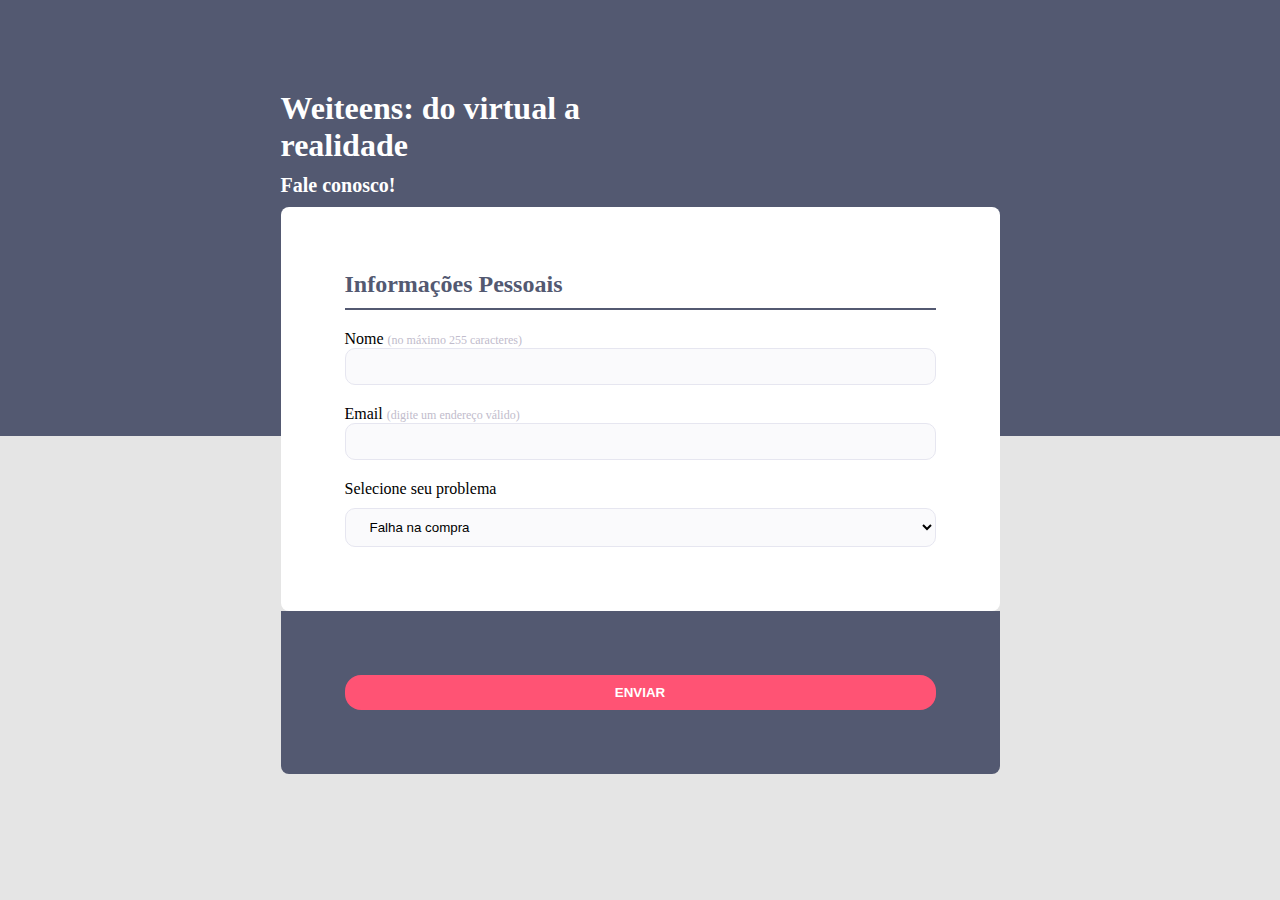
==== formulario.html @ b67f12e4 "Adicionando a página de contato do projeto" ====
<!DOCTYPE html>
<html lang="pt-br">
<head>
    <meta charset="UTF-8">
    <meta name="viewport" content="width=device-width, initial-scale=1.0">
    <title>Document</title>
    <link rel="stylesheet" href="formulario.css">
</head>

<body>
<!-- Aqui é a parte principal da pagina-->
<main class="pagina">
    <header>
        <h1>Weiteens: do virtual a realidade</h1>
        <p>Fale conosco!</p>
    </header>

    <form id="enviar">
        <div class="campos">
                <h2>Informações Pessoais</h2>
                <label for="nome">Nome <span>(no máximo 255 caracteres)</span>
                </label>
                <input type="text" name="nome" id="nome" required>
                <label for="e-mail">Email <span>(digite um endereço válido)</span></label>
                <input type="email" name="e-mail" id="e-mail" required>
                <label for="selecione">Selecione seu problema</label>
                 <select name="seleto" id="selecione">
                    <option value="fcompra">Falha na compra</option>
                    <option value="inexistente">Página inexistente</option>
                    <option value="errocada">Erro no cadastro</option>
                 </select>
        </div>
        
    </form>
    <!--Para enviar o formulário falta linka-lo ao documento central no caso a pagina central 
        e para isso só botar o action e um "id" no form. Depois bote o id do form no input desse jeito.
        form ="id"
    -->
    <footer><input type="submit" value="ENVIAR"
        form="enviar"></footer>
</main>





</body>
</html>
---- formulario.css ----
*{
    margin: 0;
    padding: 0;
    box-sizing: border-box;
}
.pagina{
    width: 719px;
    margin: auto;
}
body{
    background-color: #E5E5E5;
}
header::before{
    content: "";
    width: 100%;
    height: 436px;
    position: absolute;
    top: 0;
    left: 0;
    z-index: -1;
    background-color: #535971;
}
header{
    width: 326px;
   margin-top: 90px;
   color: #FFFFFF;
}
header h1{
    margin-bottom: 10px;
}
header p{
    font-size: 20px;
    margin-bottom: 10px;
    font-weight: bold;
}
form{
    background-color: #FFFFFF;
    min-height: 300px;
    padding: 64px;
    border-radius: 8px;
}
.campos{
    display: flex;
    flex-direction: column;
}
.campos h2{
    border-bottom: 2px solid #535971 ;
    padding-bottom: 10px;
    color: #535971;
}
.campos label{
    margin-top: 20px;
}
.campos label span{
    font-size: 12px;
    color: #C1BCCC;
}
.campos input{

    padding: 10px 20px;
    border-radius: 10px;
    border: 1px solid #E6E6F0;
    background-color: #FAFAFC;
    
}
footer{
    background-color:#535971 ;
    padding: 64px;
    border-radius: 0px 0px 8px 8px;
    display: flex;
    flex-direction: column;
}
footer input{
    padding: 10px 20px;
    border-radius: 16px;
    border: 0;
    background-color: #FF5374;
    color: #FFFFFF;

    cursor: pointer;
    font-weight: bold;
}
footer input:hover{
    background-color:#a34a5c ;
}
.campos select{
    padding: 10px 20px;
    border-radius: 10px;
    border: 1px solid #E6E6F0;
    background-color: #FAFAFC;
    margin-top: 10px;
}
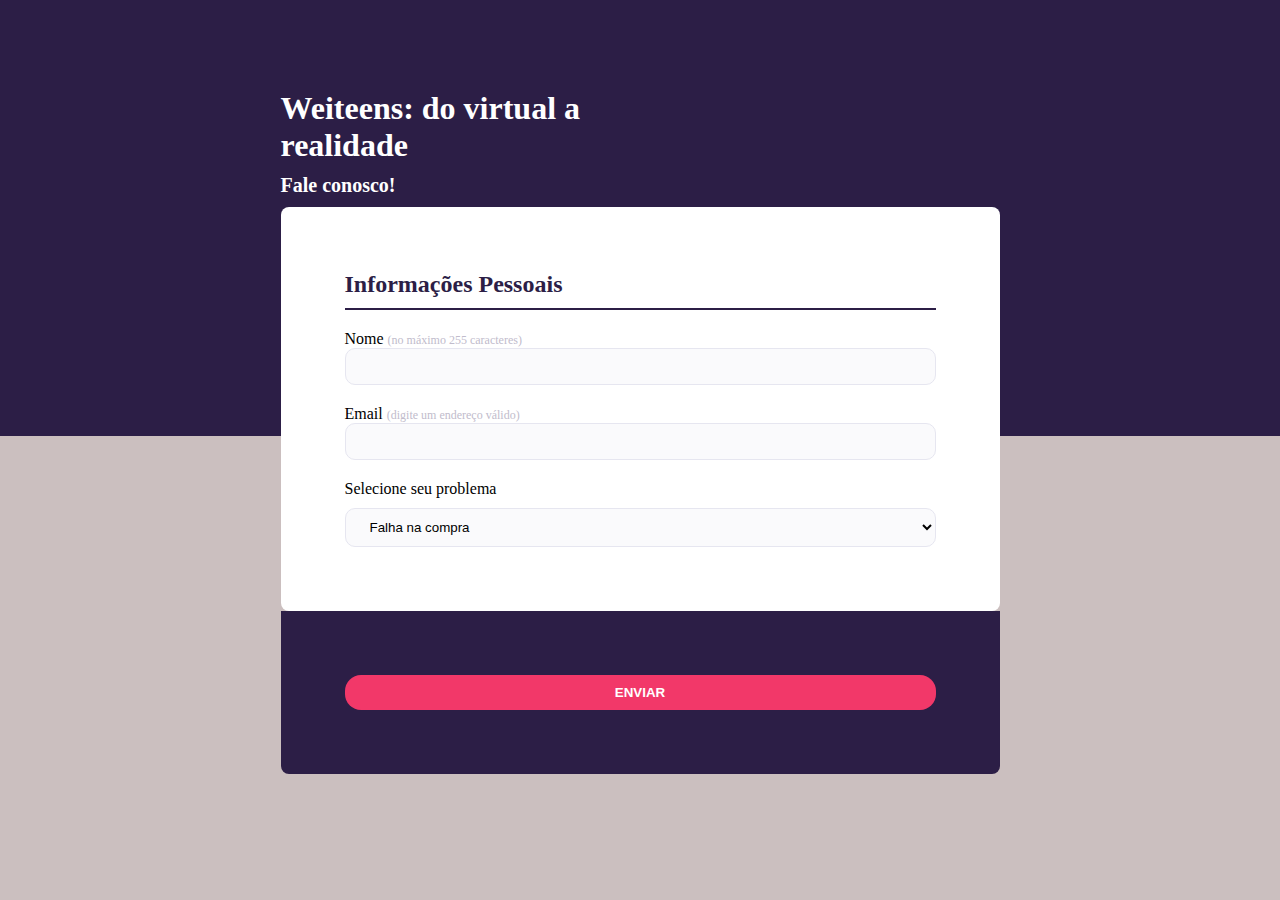
==== commit 8e1746bf: "Linkando, os documentos e mudando a cor do form" ====
--- a/formulario.html
+++ b/formulario.html
@@ -17,7 +17,7 @@
         <p>Fale conosco!</p>
     </header>
 
-    <form id="enviar">
+    <form id="enviar" action="index.html">
         <div class="campos">
                 <h2>Informações Pessoais</h2>
                 <label for="nome">Nome <span>(no máximo 255 caracteres)</span>
--- a/formulario.css
+++ b/formulario.css
@@ -10,7 +10,7 @@
     margin: auto;
 }
 body{
-    background-color: #E5E5E5;
+    background-color: #cbbfbf;
 }
 header::before{
     content: "";
@@ -20,7 +20,7 @@
     top: 0;
     left: 0;
     z-index: -1;
-    background-color: #535971;
+    background-color: #2c1e46;
 }
 header{
     width: 326px;
@@ -46,9 +46,9 @@
     flex-direction: column;
 }
 .campos h2{
-    border-bottom: 2px solid #535971 ;
+    border-bottom: 2px solid #2c1e46 ;
     padding-bottom: 10px;
-    color: #535971;
+    color: #2c1e46;
 }
 .campos label{
     margin-top: 20px;
@@ -66,7 +66,7 @@
     
 }
 footer{
-    background-color:#535971 ;
+    background-color:#2c1e46 ;
     padding: 64px;
     border-radius: 0px 0px 8px 8px;
     display: flex;
@@ -76,7 +76,7 @@
     padding: 10px 20px;
     border-radius: 16px;
     border: 0;
-    background-color: #FF5374;
+    background-color: #F23869;
     color: #FFFFFF;
 
     cursor: pointer;
